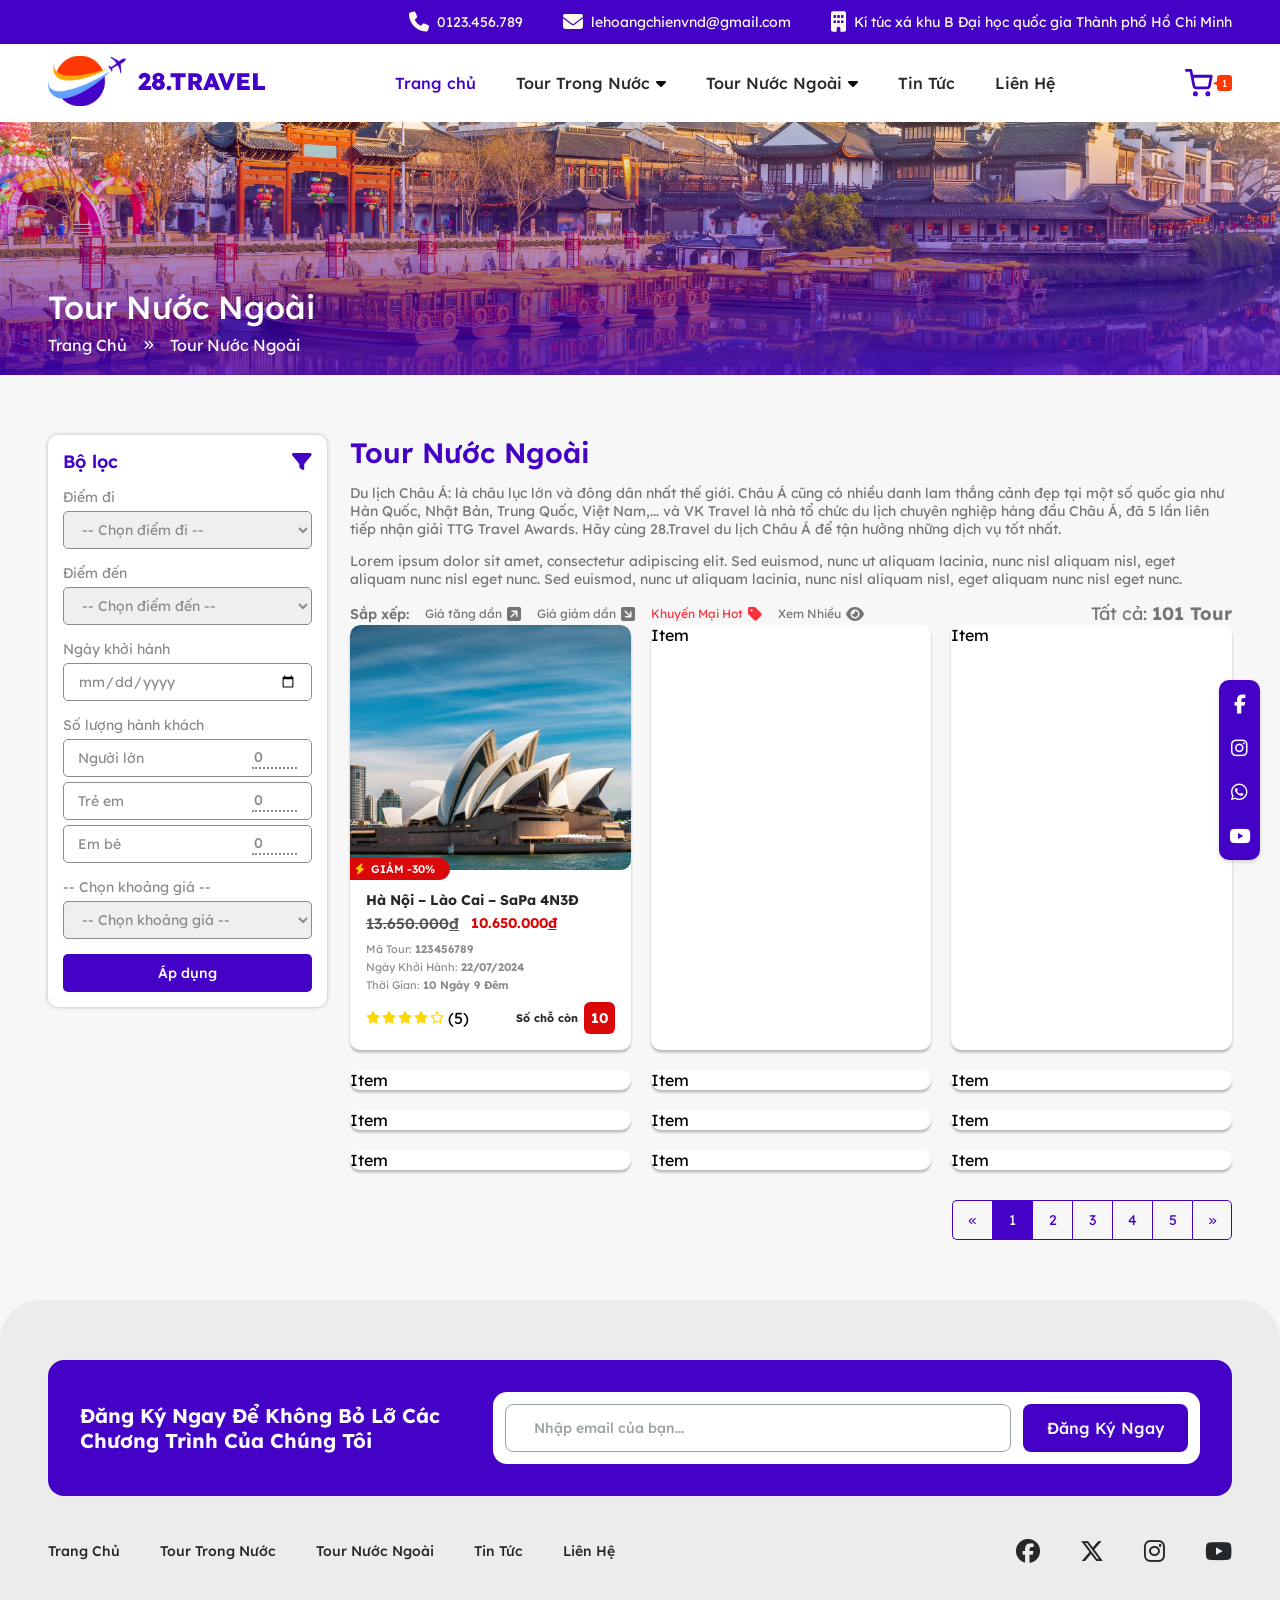
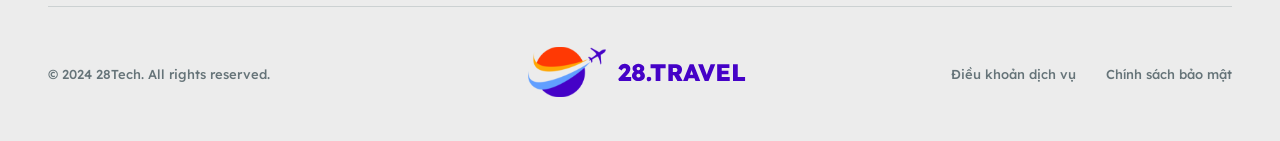
==== tour-list.html @ bd878586 "Dự án 1" ====
<!DOCTYPE html>
<html lang="en">

<head>
    <meta charset="UTF-8">
    <meta name="viewport" content="width=device-width, initial-scale=1.0">
    <title>Danh sách tour</title>
    <link rel="stylesheet" href="https://cdnjs.cloudflare.com/ajax/libs/font-awesome/6.7.2/css/all.min.css">
    <link rel="stylesheet" href="assets/css/style.css">
</head>

<body>
    <div class="top-header">
        <div class="container">
            <div class="inner-wrap">
                <div class="inner-item">
                    <i class="fa-solid fa-phone"></i> 0123.456.789
                </div>
                <div class="inner-item">
                    <i class="fa-solid fa-envelope"></i> lehoangchienvnd@gmail.com
                </div>
                <div class="inner-item">
                    <i class="fa-solid fa-building"></i> Kí túc xá khu B Đại học quốc gia Thành phố Hồ Chí Minh
                </div>
            </div>
        </div>
    </div>

    <!-- Header -->
    <div class="header">
        <div class="container">
            <div class="inner-wrap">
                <div class="inner-button-menu">
                    <img src="assets/images/icon-menu.svg" alt="Menu">
                </div>
                <a href="#" class="inner-logo">
                    <img src="assets/images/Logo.svg" alt="28.TRAVEL">
                </a>
                <nav class="inner-menu">
                    <ul>
                        <li>
                            <a href="#" class="inner-active">
                                Trang chủ
                            </a>
                        </li>
                        <li>
                            <a href="#">
                                Tour Trong Nước
                            </a>
                            <i class="fa-solid fa-caret-down"></i>
                            <ul>
                                <li>
                                    <a href="#" class="inner-active">
                                        Tour Miền Bắc
                                    </a>
                                </li>
                                <li>
                                    <a href="#">
                                        Tour Miền Trung
                                    </a>
                                </li>
                                <li>
                                    <a href="#">
                                        Tour Miền Nam
                                    </a>
                                </li>
                                <li>
                                    <a href="#">
                                        Tour Xuyên Việt
                                    </a>
                                </li>
                            </ul>
                        </li>
                        <li>
                            <a href="#">
                                Tour Nước Ngoài
                            </a>
                            <i class="fa-solid fa-caret-down"></i>
                            <ul>
                                <li>
                                    <a href="#">
                                        Tour Châu Á
                                    </a>
                                </li>
                                <li>
                                    <a href="#">
                                        Tour Châu Âu
                                    </a>
                                </li>
                                <li>
                                    <a href="#">
                                        Tour Châu Mỹ
                                    </a>
                                </li>
                                <li>
                                    <a href="#">
                                        Tour Châu Úc
                                    </a>
                                </li>
                            </ul>
                        </li>
                        <li>
                            <a href="#">
                                Tin Tức
                            </a>
                        </li>
                        <li>
                            <a href="#">
                                Liên Hệ
                            </a>
                        </li>
                    </ul>
                </nav>
                <a href="#" class="inner-cart">
                    <img src="assets/images/icon-cart.svg" alt="Cart" class="inner-icon-cart">
                    <img src="assets/images/icon-cart-arrow.svg" alt="Cart Arrow" class="inner-icon-arrow">
                    <div>1</div>
                </a>
            </div>
        </div>
    </div>
    <!-- End Header -->

    <!-- Box Breadcrumb -->
    <div class="box-breadcrumb">
        <img src="assets/images/demo/banner-6.jpg" alt="" class="inner-image">
        <div class="inner-content">
            <div class="container">
                <h1 class="inner-title">
                    Tour Nước Ngoài
                </h1>
                <div class="inner-list">
                    <a href="#">
                        Trang Chủ
                    </a>
                    <i class="fa-solid fa-angles-right"></i>
                    <a href="#">
                        Tour Nước Ngoài
                    </a>
                </div>
            </div>
        </div>

    </div>
    <!-- End Box Breadcrumb -->

    <!-- Section 9 -->
    <div class="section-9">
        <div class="container">
            <div class="inner-wrap">
                <div class="inner-left">
                    <!-- Box Filter -->
                    <div class="box-filter">
                        <div class="inner-head">
                            <div class="inner-title">
                                Bộ lọc
                            </div>
                            <img src="assets/images/icon-filter.svg" alt="Filter" class="inner-icon">
                        </div>
                        <div class="inner-group">
                            <label for="" class="inner-label">
                                Điểm đi
                            </label>
                            <select name="" id="">
                                <option value="">-- Chọn điểm đi --</option>
                                <option value="">Hà Nội</option>
                                <option value="">Hồ Chí Minh</option>
                                <option value="">Đà Nẵng</option>
                                <option value="">Nha Trang</option>
                            </select>
                        </div>
                        <div class="inner-group">
                            <label for="" class="inner-label">
                                Điểm đến
                            </label>
                            <select name="" id="">
                                <option value="">-- Chọn điểm đến --</option>
                                <option value="">Hà Nội</option>
                                <option value="">Hồ Chí Minh</option>
                                <option value="">Đà Nẵng</option>
                                <option value="">Nha Trang</option>
                            </select>
                        </div>
                        <div class="inner-group">
                            <label for="" class="inner-label">
                                Ngày khởi hành
                            </label>
                            <input type="date" name="" id="">
                        </div>
                        <div class="inner-group">
                            <label class="inner-label">
                                Số lượng hành khách
                            </label>
                            <div class="inner-list">
                                <div class="inner-item">
                                    <label for="">
                                        Người lớn
                                    </label>
                                    <input type="number" name="" id="" value="0">
                                </div>
                                <div class="inner-item">
                                    <label for="">
                                        Trẻ em
                                    </label>
                                    <input type="number" name="" id="" value="0">
                                </div>
                                <div class="inner-item">
                                    <label for="">
                                        Em bé
                                    </label>
                                    <input type="number" name="" id="" value="0">
                                </div>
                            </div>
                        </div>
                        <div class="inner-group">
                            <label for="" class="inner-label">
                                -- Chọn khoảng giá --
                            </label>
                            <select name="" id="">
                                <option value="">-- Chọn khoảng giá --</option>
                                <option value="">Dưới 1 triệu</option>
                                <option value="">1 - 3 triệu</option>
                                <option value="">3 - 6 triệu</option>
                                <option value="">6 - 10 triệu</option>
                                <option value="">Trên 10 triệu</option>
                            </select>
                        </div>
                        <button class="inner-button">
                            Áp dụng
                        </button>
                    </div>
                    <!-- End Box Filter -->
                </div>
                <div class="inner-right">
                    <div class="inner-wrap-1">
                        <h2 class="inner-title-main">
                            Tour Nước Ngoài
                        </h2>
                        <div class="inner-desc">
                            <p>Du lịch Châu Á: là châu lục lớn và đông dân nhất thế giới. Châu Á cũng có nhiều danh lam
                                thắng cảnh đẹp tại một số quốc gia như Hàn Quốc, Nhật Bản, Trung Quốc, Việt Nam,... và
                                VK Travel là nhà tổ chức du lịch chuyên nghiệp hàng đầu Châu Á, đã 5 lần liên tiếp nhận
                                giải TTG Travel Awards. Hãy cùng 28.Travel du lịch Châu Á để tận hưởng những dịch vụ tốt
                                nhất.
                            </p>
                            <p>Lorem ipsum dolor sit amet, consectetur adipiscing elit. Sed euismod, nunc ut aliquam
                                lacinia, nunc nisl aliquam nisl, eget aliquam nunc nisl eget nunc. Sed euismod, nunc ut
                                aliquam lacinia, nunc nisl aliquam nisl, eget aliquam nunc nisl eget nunc.
                            </p>
                        </div>
                    </div>
                    <div class="inner-wrap-2">
                        <div class="inner-sort">
                            <div class="inner-label">
                                Sắp xếp:
                            </div>
                            <a href="#" class="inner-button">
                                Giá tăng dần<i class="fa-solid fa-square-arrow-up-right"></i>
                            </a>
                            <a href="#" class="inner-button">
                                Giá giảm dần<i class="fa-solid fa-square-arrow-up-right inner-rotate-90"></i>
                            </a>
                            <a href="#" class="inner-button active">
                                Khuyến Mại Hot<i class="fa-solid fa-tag"></i>
                            </a>
                            <a href="#" class="inner-button">
                                Xem Nhiều<i class="fa-solid fa-eye"></i>
                            </a>
                        </div>
                        <div class="inner-total">
                            Tất cả: <b>101 Tour</b>
                        </div>
                        <button class="inner-button-filter">
                            Bộ lọc<img src="assets/images/icon-filter.svg" alt="Filter" class="inner-icon">
                        </button>
                    </div>
                    <div class="inner-wrap-3">
                        <div class="product-item">
                            <a href="#" class="inner-image">
                                <img src="assets/images/demo/product-1.jpg" alt="Product 1">
                            </a>
                            <div class="inner-content">
                                <div class="inner-discount">
                                    <i class="fa-solid fa-bolt"></i>
                                    Giảm -30%
                                </div>
                                <h3 class="inner-title">
                                    <a href="#">
                                        Hà Nội – Lào Cai – SaPa 4N3Đ
                                    </a>
                                </h3>
                                <div class="inner-prices">
                                    <div class="inner-price-old">
                                        <del>13.650.000</del><span>đ</span>
                                    </div>
                                    <div class="inner-price-new">
                                        10.650.000<span>đ</span>
                                    </div>
                                </div>
                                <div class="inner-desc">
                                    <div>Mã Tour: <b>123456789</b></div>
                                    <div>Ngày Khởi Hành: <b>22/07/2024</b></div>
                                    <div>Thời Gian: <b>10 Ngày 9 Đêm</b></div>
                                </div>
                                <div class="inner-footer">
                                    <div class="inner-rating">
                                        <div class="inner-stars">
                                            <i class="fa-solid fa-star"></i>
                                            <i class="fa-solid fa-star"></i>
                                            <i class="fa-solid fa-star"></i>
                                            <i class="fa-solid fa-star"></i>
                                            <i class="fa-regular fa-star"></i>
                                        </div>
                                        <div class="inner-numbers">(5)</div>
                                    </div>
                                    <div class="inner-stock">
                                        <div class="inner-label">
                                            Số chỗ còn
                                        </div>
                                        <div class="inner-number">
                                            10
                                        </div>
                                    </div>
                                </div>
                            </div>
                        </div>
                        <div class="product-item">Item</div>
                        <div class="product-item">Item</div>
                        <div class="product-item">Item</div>
                        <div class="product-item">Item</div>
                        <div class="product-item">Item</div>
                        <div class="product-item">Item</div>
                        <div class="product-item">Item</div>
                        <div class="product-item">Item</div>
                        <div class="product-item">Item</div>
                        <div class="product-item">Item</div>
                        <div class="product-item">Item</div>
                    </div>
                    <div class="box-pagination">
                        <button><i class="fa-solid fa-angles-left"></i></button>
                        <button class="active">1</button>
                        <button>2</button>
                        <button>3</button>
                        <button>4</button>
                        <button>5</button>
                        <button><i class="fa-solid fa-angles-right"></i></button>
                    </div>
                </div>
            </div>
        </div>
    </div>
    <!-- End Section 9 -->

    <!-- Footer -->
    <footer class="footer">
        <div class="container">
            <div class="inner-wrap-1">
                <h2 class="inner-title">
                    Đăng ký ngay để không bỏ lỡ các chương trình của chúng tôi
                </h2>
                <form class="inner-form">
                    <input type="email" placeholder="Nhập email của bạn...">
                    <button>Đăng Ký Ngay</button>
                </form>
            </div>
            <div class="inner-wrap-2">
                <div class="inner-links">
                    <a href="#" target="_blank">
                        Trang Chủ
                    </a>
                    <a href="#" target="_blank">
                        Tour Trong Nước
                    </a>
                    <a href="#" target="_blank">
                        Tour Nước Ngoài
                    </a>
                    <a href="#" target="_blank">
                        Tin Tức
                    </a>
                    <a href="#" target="_blank">
                        Liên Hệ
                    </a>
                </div>
                <div class="inner-socials">
                    <a href="#" target="_blank">
                        <i class="fa-brands fa-facebook"></i>
                    </a>
                    <a href="#" target="_blank">
                        <i class="fa-brands fa-x-twitter"></i>
                    </a>
                    <a href="#" target="_blank">
                        <i class="fa-brands fa-instagram"></i>
                    </a>
                    <a href="#" target="_blank">
                        <i class="fa-brands fa-youtube"></i>
                    </a>
                </div>
            </div>
            <div class="inner-wrap-3">
                <div class="inner-copyright">
                    © 2024 28Tech. All rights reserved.
                </div>
                <a class="inner-logo">
                    <img src="assets/images/Logo.svg" alt="28.TRAVEL">
                </a>
                <div class="inner-links">
                    <a href="#">Điều khoản dịch vụ</a>
                    <a href="#">Chính sách bảo mật</a>
                </div>
            </div>
        </div>
    </footer>
    <!-- End Foooter -->

    <!-- Box Contact -->
    <div class="box-contact">
        <a href="#" target="_blank">
            <i class="fa-brands fa-facebook-f"></i>
        </a>
        <a href="#" target="_blank">
            <i class="fa-brands fa-instagram"></i>
        </a>
        <a href="#" target="_blank">
            <i class="fa-brands fa-whatsapp"></i>
        </a>
        <a href="#" target="_blank">
            <i class="fa-brands fa-youtube"></i>
        </a>
    </div>
    <!-- End Box Contact -->
</body>

</html>
---- assets/css/style.css ----
@import url('https://fonts.googleapis.com/css2?family=Lexend+Deca:wght@100..900&display=swap');

:root {
    --color-main: #4502C7;
}

* {
    box-sizing: border-box;
    font-family: "Lexend Deca", sans-serif;
}

body {
    margin: 0;
    background-color: #F7F7F7;
}

a {
    text-decoration: none;
}

input,
textarea,
select,
button {
    outline: none;
}

/* Container */
/* Big screen */
.container {
    width: 1184px;
    margin: 0 auto;
}

/* Small laptop screen */
@media (max-width: 1200px) {
    .container {
        width: 960px;
    }
}

/* Big Tablet/ Horizontal Tablet Screen */
@media (max-width: 992px) {
    .container {
        width: 720px;
    }
}

/* Small Tablet / Horizontal Mobile Screen */
@media (max-width: 768px) {
    .container {
        width: 540px;
    }
}

/* Mobile (Vertical) */
@media (max-width: 576px) {
    .container {
        width: 100%;
        padding: 0 16px;
    }
}

/* End Container */

/* Top Header */
.top-header {
    background-color: var(--color-main);
    padding: 10px 0;
}

.top-header .inner-wrap {
    display: flex;
    justify-content: flex-end;
    gap: 40px;
}

.top-header .inner-item {
    color: #FFFBEB;
    font-weight: 400;
    font-size: 14px;
    display: flex;
    align-items: center;
}

.top-header i {
    font-size: 20px;
    margin-top: 2px;
    margin-bottom: 2px;
    margin-right: 8px;
}

@media (max-width: 768px) {
    .top-header {
        display: none;
    }
}

/* End Top Header */

/* Header */
.header {
    padding: 12px 0;
    background-color: white;
}

.header .inner-wrap {
    display: flex;
    justify-content: space-between;
    align-items: center;
}

.header .inner-logo img {
    width: 218px;
}

.header .inner-menu>ul {
    padding: 0;
    margin: 0;
    list-style: none;
    display: flex;
    gap: 40px;
}

.header .inner-menu>ul>li {
    display: flex;
    align-items: center;
    gap: 6px;
    position: relative;
}

.header .inner-menu>ul>li>a {
    font-weight: 500;
    font-size: 16px;
    color: #25282B;
}

.header .inner-menu>ul>li>a.inner-active,
.header .inner-menu>ul>li>a:hover {
    color: var(--color-main);
}

.header .inner-menu>ul>li>ul {
    padding: 0;
    margin: 0;
    list-style: none;
    background-color: white;
    position: absolute;
    top: 100%;
    width: 280px;
    padding: 8px 0;
    border-radius: 0 0 10px 10px;
    display: none;
    z-index: 99;
}

.header .inner-menu>ul>li:hover>ul {
    display: block;
}

.header .inner-menu>ul>li>ul>li>a {
    display: block;
    padding: 8px 22px;
    font-weight: 400;
    font-size: 16px;
    color: var(--color-main);
}

.header .inner-menu>ul>li>ul>li>a.inner-active,
.header .inner-menu>ul>li>ul>li>a:hover {
    background-color: var(--color-main);
    color: #FFFFFF;
}

.header .inner-cart {
    display: flex;
    align-items: center;
}

.header .inner-cart .inner-icon-cart {
    width: 28px;
}

.header .inner-cart .inner-icon-arrow {
    width: 5px;
    margin-right: -0.5px;
}

.header .inner-cart div {
    border-radius: 3px;
    background-color: #FF3904;
    font-weight: 400;
    font-size: 10px;
    color: #FFFFFF;
    display: inline-flex;
    align-items: center;
    justify-content: center;
    height: 16px;
    padding: 0 5px;
}

.header .inner-button-menu {
    display: none;
}

@media (max-width: 1200px) {
    .header .inner-menu>ul {
        gap: 25px;
    }
}

@media (max-width: 992px) {
    .header .inner-menu {
        display: none;
    }

    .header .inner-button-menu {
        display: block;
    }

    .header .inner-button-menu img {
        width: 22px;
    }
}

@media (max-width: 576px) {
    .header {
        padding: 15px 0;
    }

    .header .inner-logo img {
        width: 181px;
    }
}

/* End Header */

/* Section 1 */
.section-1 {
    padding: 106px 0;
    background-image: url(../images/demo/background-1.png);
    background-size: cover;
    background-position: center;
}

.section-1 .inner-wrap {
    width: 768px;
    margin: 0 auto;
}

.section-1 .inner-title {
    margin-top: 0;
    margin-bottom: 20px;
    text-align: center;
    font-weight: 700;
    font-size: 36px;
    color: var(--color-main);
    letter-spacing: 1.8px;
}

.section-1 .inner-desc {
    margin-top: 0;
    margin-bottom: 30px;
    font-weight: 400;
    font-size: 16px;
    color: #25282B;
}

.section-1 .inner-form {
    background-color: #00000066;
    border-radius: 10px;
    padding: 40px;
    display: grid;
    grid-template-columns: 258fr 258fr 126fr;
    gap: 23px 22px;
}

.section-1 .inner-location {
    grid-column: span 3;
}

.section-1 .inner-input-group {
    background-color: white;
    border-radius: 10px;
    height: 58px;
    padding: 0 14px 0 12px;
    display: flex;
    align-items: center;
    gap: 13px;
}

.section-1 .inner-input-group .inner-icon {
    height: 20px;
}

.section-1 .inner-input-group .inner-input {
    flex: 1;
    border: 0;
    font-weight: 400;
    font-size: 14px;
    width: 0px;
}

.section-1 .inner-input-group .inner-input::placeholder {
    color: #A6A6A6;

}

.section-1 .inner-input-group .inner-icon-down {
    width: 10px;
}

.section-1 .inner-button {
    background-color: var(--color-main);
    border-radius: 10px;
    display: flex;
    align-items: center;
    justify-content: center;
    gap: 10px;
    font-weight: 500;
    font-size: 13.32px;
    color: white;
    border: 0;
    cursor: pointer;
    height: 58px;
}

.section-1 .inner-button img {
    width: 20px;
}

@media (max-width: 992px) {
    .section-1 .inner-wrap {
        width: 100%;
    }

    .section-1 .inner-title {
        font-size: 32px;
    }
}

@media (max-width: 768px) {
    .section-1 .inner-form {
        grid-template-columns: 1fr;
    }

    .section-1 .inner-location {
        grid-column: span 1;
    }
}

@media (max-width: 576px) {
    .section-1 .inner-title {
        font-size: 27px;
    }

    .section-1 .inner-form {
        font-size: 14px;
    }

    .section-1 .inner-form {
        padding: 15px;
        gap: 12px;
    }
}

/* End Section 1 */

/* Section 2 */
.section-2 {
    padding: 60px 0;
}

.section-2 .inner-wrap {
    background-color: var(--color-main);
    border-radius: 10px;
    padding: 32px 27px 32px 23px;
    display: flex;
    gap: 32px;
}

.section-2 .inner-info {
    width: 244px;
    text-align: center;
}

.section-2 .inner-info .inner-text-1 {
    margin-top: 24px;
    margin-bottom: 10px;
    font-weight: 700;
    font-size: 28px;
    color: white;
    line-height: 150%;
}

.section-2 .inner-info .inner-text-2 {
    margin-bottom: 36px;
    font-weight: 400;
    font-size: 12px;
    color: white;
}

.section-2 .inner-info .inner-text-3 {
    margin-bottom: 16px;
    font-weight: 700;
    font-size: 21px;
    color: white;
}

.section-2 .inner-info .inner-clock {
    display: flex;
    justify-content: center;
    gap: 17px;
    margin-bottom: 47px;
}

.section-2 .inner-info .inner-clock-item {
    width: 57px;
    height: 57px;
    border-radius: 10px;
    background-color: white;
    display: flex;
    justify-content: center;
    align-items: center;
    font-weight: 700;
    font-size: 30px;
    color: var(--color-main);
}

.section-2 .inner-info .inner-text-4 {
    font-weight: 700;
    font-size: 16px;
    color: white;
}

.section-2 .inner-info .inner-text-5 {
    font-weight: 700;
    font-size: 40px;
    color: #FFD63A;
}

.section-2 .inner-info .inner-text-5 span {
    text-decoration: underline;
}

.section-2 .inner-list {
    flex: 1;
    display: grid;
    grid-template-columns: repeat(3, 1fr);
    gap: 20px;
}

@media (max-width: 1200px) {
    .section-2 .inner-list {
        grid-template-columns: repeat(2, 1fr);
    }
}

@media (max-width: 992px) {
    .section-2 .inner-info {
        width: 50%;
    }

    .section-2 .inner-list {
        grid-template-columns: 1fr;
    }
}

@media (max-width: 576px) {
    .section-2 {
        padding: 45px 0;
    }

    .section-2 .inner-wrap {
        flex-wrap: wrap;
        padding: 30px 15px;
        gap: 30px;
    }

    .section-2 .inner-info {
        width: 100%;
    }

    .section-2 .inner-info .inner-text-1 {
        margin-top: 0px;
    }

    .section-2 .inner-list {
        flex: none;
        width: 100%;
    }
}

/* End Section 2 */

/* Product Item */
.product-item {
    background-color: white;
    border-radius: 10px;
    overflow: hidden;
    box-shadow: 0px 2.38px 2.38px 0px #00000040;
}

.product-item .inner-image img {
    width: 100%;
    aspect-ratio: 271/237;
    border-radius: 10px;
    object-fit: cover;
    display: block;
}

.product-item .inner-content {
    padding: 16px;
    position: relative;
}

.product-item .inner-discount {
    background-color: #DA0808;
    border-radius: 0 32px 32px 0;
    padding: 4px 15px 4px 5px;
    display: inline-flex;
    align-items: center;
    gap: 6px;
    font-weight: 600;
    font-size: 11px;
    color: #F9F9FA;
    text-transform: uppercase;
    position: absolute;
    top: -12px;
    left: 0;
}

.product-item .inner-discount i {
    font-size: 11px;
    color: #FFCB06;
}

.product-item .inner-title {
    margin-top: 5px;
    margin-bottom: 5px;
    font-weight: 700;
    font-size: 14px;
    display: -webkit-box;
    -webkit-box-orient: vertical;
    -webkit-line-clamp: 3;
    overflow: hidden;
}

.product-item .inner-title a {
    color: #25282B;
}

.product-item .inner-prices {
    display: flex;
    flex-wrap: wrap;
    gap: 5px 11.5px;
    margin-bottom: 9px;
}

.product-item .inner-price-old {
    font-weight: 600;
    font-size: 15px;
    color: #52575C;
}

.product-item .inner-price-old span {
    text-decoration: underline;
}

.product-item .inner-price-new {
    font-weight: 700;
    font-size: 14px;
    color: #DA0808;
}

.product-item .inner-price-new span {
    text-decoration: underline;
}

.product-item .inner-desc {
    display: grid;
    gap: 4px;
    margin-bottom: 10px;
    font-weight: 400;
    font-size: 11px;
    color: #8C8C8C;
}

.product-item .inner-footer {
    display: flex;
    justify-content: space-between;
    align-items: center;
    flex-wrap: wrap;
    gap: 10px;
}

.product-item .inner-rating {
    display: flex;
    align-items: center;
    gap: 4px;
}

.product-item .inner-stars {
    display: flex;
    gap: 2px;
    font-size: 12.5px;
    color: #FFD600;
}

.product-item .inner-rating .inner-number {
    font-weight: 400;
    font-size: 11px;
    color: #8C8C8C;
}

.product-item .inner-stock {
    display: flex;
    align-items: center;
    gap: 6px;
}

.product-item .inner-stock .inner-label {
    font-weight: 700;
    font-size: 11px;
    color: #25282B;
}

.product-item .inner-stock .inner-number {
    background-color: #DA0808;
    border-radius: 6px;
    padding: 7px;
    font-weight: 700;
    font-size: 14px;
    color: white;
}

@media (max-width: 576px) {
    .product-item .inner-content {
        padding: 10px;
    }

    .product-item .inner-rating {
        width: 100%;
    }

    .product-item .inner-desc {
        font-size: 10px;
    }

    .product-item .inner-stock {
        flex-direction: column;
        align-items: flex-start;
    }
}

/* End Product Item */

/* Section 3 */
.section-3 {
    padding-bottom: 60px;
}

.section-3 .inner-wrap {
    display: grid;
    grid-template-columns: repeat(3, 1fr);
    gap: 20px;
}

.section-3 .inner-item img {
    width: 100%;
    aspect-ratio: 382/269;
    object-fit: cover;
    border-radius: 10px;
}

.section-3 img {
    width: 200px;
}

@media (max-width: 992px) {
    .section-3 .inner-wrap {
        grid-template-columns: repeat(2, 1fr);
    }
}

@media (max-width: 576px) {
    .section-3 {
        padding-bottom: 45px;
    }

    .section-3 .inner-wrap {
        grid-template-columns: 1fr;
    }
}

/* End Section 3 */

/* Box Title */
.box-title {
    margin-top: 0;
    margin-bottom: 30px;
    font-weight: 700;
    font-size: 36px;
    text-align: center;
    color: var(--color-main);
}

@media (max-width: 992px) {
    .box-title {
        font-size: 30px;
    }
}

@media (max-width: 576px) {
    .box-title {
        font-size: 24px;
        margin-bottom: 25px;
    }
}

/* End Box Title */

/* Section 4 */
.section-4 {
    padding-bottom: 60px;
}

.section-4 .inner-wrap {
    display: grid;
    grid-template-columns: repeat(4, 1fr);
    gap: 20px;
    margin-bottom: 30px;
}

.section-4 .inner-button {
    text-align: center;
}

@media (max-width: 992px) {
    .section-4 .inner-wrap {
        grid-template-columns: repeat(3, 1fr);
    }
}

@media (max-width: 768px) {
    .section-4 .inner-wrap {
        grid-template-columns: repeat(2, 1fr);
    }
}

@media (max-width: 576px) {
    .section-4 {
        padding-bottom: 45px;
    }

    .section-4 .inner-wrap {
        gap: 10px;
        margin-bottom: 25px;
    }
}

/* End Section 4 */

/* Button Outline */
.button-outline {
    display: inline-block;
    border: 2px solid var(--color-main);
    border-radius: 6px;
    background-color: white;
    padding: 14px 30px;
    font-weight: 500;
    font-size: 16px;
    color: var(--color-main);
    cursor: pointer;
    transition: all 0.3s;
}

.button-outline:hover {
    background-color: var(--color-main);
    color: white;
}

@media (max-width: 576px) {
    .button-outline {
        padding: 12px 25px;
        font-size: 14px;
    }
}

/* End Button Outline */

/* Section 5 */
.section-5 {
    padding-bottom: 60px;
}

.section-5 .inner-image img {
    width: 100%;
}

@media (max-width: 576px) {
    .section-5 {
        padding-bottom: 45px;
    }
}

/* End Section 5 */

/* Section 8 */
.section-8 {
    padding-bottom: 60px;
}

.section-8 .inner-wrap {
    display: grid;
    grid-template-columns: 302fr 536fr 302fr;
    gap: 24px 20px;
}

.section-8 .inner-item-1 {
    background-color: orange;
    aspect-ratio: 302/308;
    border-radius: 20px;
    overflow: hidden;
    position: relative;
    box-shadow: 0px 0px 4px 0px #00000040;
}

.section-8 .inner-item-1 img {
    width: 100%;
    height: 100%;
    object-fit: cover;
}

.section-8 .inner-item-1 .inner-content {
    position: absolute;
    top: 0;
    left: 0;
    width: 100%;
    height: 100%;
    display: flex;
    flex-direction: column;
    justify-content: flex-end;
    padding: 18px 24px;
    background: linear-gradient(180deg, rgba(69, 2, 199, 0) 58.85%, rgba(69, 2, 199, 0.9) 100%);
}

.section-8 .inner-item-1 .inner-date {
    font-weight: 400;
    font-size: 12px;
    color: white;
}

.section-8 .inner-item-1 .inner-title {
    margin-top: 10px;
    margin-bottom: 0;
    font-weight: 400;
    font-size: 18px;
    color: white;
    display: -webkit-box;
    -webkit-box-orient: vertical;
    -webkit-line-clamp: 2;
    overflow: hidden;
}

.section-8 .inner-item-2 {
    grid-row: span 2;
    background-color: white;
    border-radius: 20px;
    box-shadow: 0px 0px 4px 0px #00000040;
    overflow: hidden;
}

.section-8 .inner-item-2 img {
    width: 100%;
    aspect-ratio: 536/400;
    object-fit: cover;
}

.section-8 .inner-item-2 .inner-content {
    padding: 16px 24px;
}

.section-8 .inner-item-2 .inner-date {
    font-weight: 300;
    font-size: 14px;
    color: black;
}

.section-8 .inner-item-2 .inner-title {
    margin-top: 0;
    margin-bottom: 10px;
    font-weight: 400;
    font-size: 22px;
    color: var(--color-main);
    display: -webkit-box;
    -webkit-box-orient: vertical;
    -webkit-line-clamp: 1;
    overflow: hidden;
}

.section-8 .inner-item-2 .inner-desc {
    font-weight: 300;
    font-size: 14px;
    color: black;
    display: -webkit-box;
    -webkit-box-orient: vertical;
    -webkit-line-clamp: 2;
    overflow: hidden;
}

@media (max-width: 992px) {
    .section-8 .inner-wrap {
        grid-template-columns: repeat(2, 1fr);
    }

    .section-8 .inner-item-2 {
        grid-row: 2 / span 1;
        grid-column: span 2;
    }
}

@media (max-width: 576px) {
    .section-8 {
        padding-bottom: 45px;
    }

    .section-8 .inner-wrap {
        gap: 10px;
    }

    .section-8 .inner-item-1 {
        border-radius: 10px;
    }

    .section-8 .inner-item-1 .inner-content {
        padding: 10px;
    }

    .section-8 .inner-item-1 .inner-date {
        font-size: 10px;
    }

    .section-8 .inner-item-1 .inner-title {
        margin-top: 6px;
        font-size: 14px;
    }

    .section-8 .inner-item-2 {
        border-radius: 10px;
    }

    .section-8 .inner-item-2 .inner-content {
        padding: 10px;
    }

    .section-8 .inner-item-2 .inner-date {
        font-size: 12px;
    }

    .section-8 .inner-item-2 .inner-title {
        font-size: 18px;
    }
}

/* End Section 8 */

/* Footer */
.footer {
    background-color: #ECECEC;
    border-radius: 40px 40px 0 0;
    padding: 60px 0 40px 0;
}

.footer .inner-wrap-1 {
    background-color: var(--color-main);
    border-radius: 16px;
    padding: 32px;
    margin-bottom: 40px;
    display: grid;
    grid-template-columns: 389fr 707fr;
    gap: 24px;
    align-items: center;
}

.footer .inner-wrap-1 .inner-title {
    margin: 0;
    font-size: 20px;
    font-weight: 700;
    color: #FDFDFD;
    text-transform: capitalize;
}

.footer .inner-wrap-1 .inner-form {
    background-color: white;
    border-radius: 14px;
    padding: 12px;
    display: flex;
    gap: 12px;
}

.footer .inner-wrap-1 .inner-form input {
    flex: 1;
    height: 48px;
    padding: 0 28px;
    border: 1px solid #99A2A5;
    border-radius: 8px;
    font-weight: 500;
    font-size: 14px;
}

.footer .inner-wrap-1 .inner-form input::placeholder {
    color: #99A2A5;
}

.footer .inner-wrap-1 .inner-form button {
    background-color: var(--color-main);
    border: 0;
    border-radius: 8px;
    height: 48px;
    padding: 0 23.5px 0 23.5px;
    color: #FDFDFD;
    font-weight: 500;
    font-size: 16px;
    cursor: pointer;
}

.footer .inner-wrap-2 {
    padding-bottom: 40px;
    margin-bottom: 40px;
    border-bottom: 1px solid #CCD1D2;
    display: flex;
    align-items: center;
    justify-content: space-between;
}

.footer .inner-wrap-2 .inner-links {
    display: flex;
    gap: 40px;
}

.footer .inner-wrap-2 .inner-links a {
    font-weight: 500;
    font-size: 14px;
    color: #25282B;
}

.footer .inner-wrap-2 .inner-socials {
    display: flex;
    gap: 40px;
}

.footer .inner-wrap-2 .inner-socials a {
    font-size: 24px;
    color: #25282B;
}

.footer .inner-wrap-3 {
    display: flex;
    align-items: center;
    justify-content: space-between;
}

.footer .inner-wrap-3 .inner-copyright {
    flex: 1;
    font-weight: 500;
    font-size: 13px;
    color: #667479;
}

.footer .inner-wrap-3 .inner-logo {
    width: 224px;
}

.footer .inner-wrap-3 .inner-links {
    flex: 1;
    display: flex;
    justify-content: flex-end;
    gap: 30px;
}

.footer .inner-wrap-3 .inner-links a {
    font-weight: 500;
    font-size: 13px;
    color: #667479;
}

@media (max-width: 992px) {
    .footer .inner-wrap-1 {
        grid-template-columns: 1fr;
    }

    .footer .inner-wrap-1 {
        font-size: 18px;
        text-align: center;
    }

    .footer .inner-wrap-2 {
        flex-wrap: wrap;
        justify-content: center;
        gap: 20px;
    }

    .footer .inner-wrap-3 {
        flex-wrap: wrap;
        gap: 20px;
    }

    .footer .inner-wrap-3 .inner-copyright {
        flex: none;
        width: 100%;
        order: 1;
        text-align: center;
    }

    .footer .inner-wrap-3 .inner-logo {
        width: 100%;
        text-align: center;
    }

    .footer .inner-wrap-3 .inner-links {
        flex: none;
        width: 100%;
        justify-content: center;
    }
}

@media (max-width: 768px) {
    .footer .inner-wrap-2 .inner-links {
        gap: 25px;
    }
}

@media (max-width: 576px) {
    .footer {
        border-radius: 25px 25px 0 0;
        padding-top: 40px;
    }

    .footer .inner-wrap-1 {
        padding: 20px;
        margin-bottom: 30px;
        gap: 20px;
    }

    .footer .inner-wrap-1 .inner-form {
        flex-wrap: wrap;
    }

    .footer .inner-wrap-1 .inner-form button {
        width: 100%;
        font-size: 14px;
    }

    .footer .inner-wrap-2 {
        padding-bottom: 30px;
        margin-bottom: 30px;
    }

    .footer .inner-wrap-2 .inner-links {
        flex-wrap: wrap;
        gap: 10px 25px;
        justify-content: center;
    }

    .footer .inner-wrap-2 .inner-socials {
        gap: 25px;
    }

    .footer .inner-wrap-3 .inner-links {
        gap: 25px;
    }
}

/* End Footer */

/* Box Contact */
.box-contact {
    background-color: var(--color-main);
    box-shadow: 0px 2px 4px 0px #00000026;
    border-radius: 10px;
    padding: 12px 10px;
    display: inline-flex;
    flex-direction: column;
    align-items: center;
    gap: 20px;
    position: fixed;
    right: 20px;
    bottom: 40px;
}

.box-contact a {
    color: white;
    font-size: 19px;
}

@media (max-width: 576px) {
    .box-contact {
        display: none;
    }
}

/* End Box Contact */

/* Box Breadcrumb */
.box-breadcrumb {
    height: 253px;
    overflow: hidden;
    position: relative;
}

.box-breadcrumb .inner-image {
    width: 100%;
    height: 100%;
    object-fit: cover;
}

.box-breadcrumb .inner-content {
    position: absolute;
    top: 0;
    left: 0;
    background: linear-gradient(180deg, rgba(255, 255, 255, 0) 0%, rgba(69, 2, 199, 0.8) 100%);
    box-shadow: 0px 0px 4px 0px #00000040;
    width: 100%;
    height: 100%;
    display: flex;
    align-items: flex-end;
    padding-bottom: 20px;
}

.box-breadcrumb .inner-title {
    margin-top: 0;
    margin-bottom: 8px;
    font-weight: 500;
    font-size: 32px;
    color: white;
}

.box-breadcrumb .inner-list {
    display: flex;
    align-items: center;
    gap: 16px;
    flex-wrap: wrap;
}

.box-breadcrumb .inner-list a {
    font-weight: 400;
    font-size: 16px;
    color: white;
}

.box-breadcrumb .inner-list i {
    color: white;
    font-size: 11px;
}

@media (max-width: 768px) {
    .box-breadcrumb .inner-content {
        padding-bottom: 15px;
    }

    .box-breadcrumb .inner-title {
        font-size: 20px;
    }

    .box-breadcrumb .inner-list {
        gap: 5px 10px;
    }

    .box-breadcrumb .inner-list a {
        font-size: 11px;
    }

    .box-breadcrumb .inner-list i {
        font-size: 9px;
    }
}

/* End Box Breadcrumb */

/* Section 9 */
.section-9 {
    padding: 60px 0;

}

.section-9 .inner-wrap {
    display: grid;
    grid-template-columns: 279fr 882fr;
    gap: 23px;
}

.section-9 .inner-wrap-1 .inner-title-main {
    margin-top: 0;
    margin-bottom: 10px;
    font-weight: 600;
    font-size: 28px;
    color: var(--color-main);
}

.section-9 .inner-wrap-1 .inner-desc {
    font-weight: 400;
    font-size: 14px;
    color: #747578;
    margin-bottom: 10px;
}

.section-9 .inner-wrap-2 {
    display: flex;
    align-items: center;
    justify-content: space-between;
}

.section-9 .inner-wrap-2 .inner-sort {
    display: flex;
    align-items: center;
    gap: 16px;
}

.section-9 .inner-wrap-2 .inner-sort .inner-label {
    font-weight: 600;
    font-size: 14px;
    color: #747578;
}

.section-9 .inner-wrap-2 .inner-sort .inner-button {
    display: inline-flex;
    align-items: center;
    font-weight: 400;
    font-size: 12px;
    color: #747578;
    gap: 5px;
}

.section-9 .inner-wrap-2 .inner-sort .inner-button.active,
.section-9 .inner-wrap-2 .inner-sort .inner-button:hover {
    color: #F9313D;
}

.section-9 .inner-wrap-2 .inner-sort .inner-button i {
    font-size: 16px;
}

.section-9 .inner-wrap-2 .inner-sort .inner-button i.inner-rotate-90 {
    transform: rotate(90deg);
}

.section-9 .inner-wrap-2 .inner-total {
    font-weight: 400;
    font-size: 18px;
    color: #747578;
}

.section-9 .inner-wrap-3 {
    display: grid;
    grid-template-columns: repeat(3, 1fr);
    gap: 20px;
}

.section-9 .inner-button-filter {
    display: none;
}

@media (max-width: 992px) {
    .section-9 .inner-wrap {
        grid-template-columns: 1fr;
    }

    .section-9 .inner-left {
        display: none;
    }

    .section-9 .inner-wrap-2 {
        flex-wrap: wrap;
        gap: 10px;
    }

    .section-9 .inner-wrap-2 .inner-sort {
        width: 100%;
    }

    .section-9 .inner-button-filter {
        display: inline-flex;
        gap: 6px;
        background-color: transparent;
        border: 0;
        padding: 0;
        font-weight: 600;
        font-size: 14px;
        color: var(--color-main);
        cursor: pointer;
    }

    .section-9 .inner-button-filter img {
        font-size: 16px;
    }
}

@media (max-width: 768px) {
    .section-9 .inner-wrap-3 {
        grid-template-columns: repeat(2, 1fr);
    }
}

@media (max-width: 576px) {
    .section-9 {
        padding: 45px 0;
    }

    .section-9 .inner-wrap-1 .inner-title-main {
        font-size: 24px;
    }

    .section-9 .inner-wrap-2 .inner-sort {
        flex-wrap: wrap;
        gap: 10px 16px;
    }

    .section-9 .inner-wrap-3 {
        gap: 10px;
    }
}

/* End Section 9 */

/* Box Filter */
.box-filter {
    background-color: white;
    box-shadow: 0px 0px 4px 0px #00000040;
    border-radius: 10px;
    padding: 15px;
    display: grid;
    gap: 15px;
}

.box-filter .inner-head {
    display: flex;
    justify-content: space-between;
    align-items: center;
}

.box-filter .inner-head .inner-title {
    font-weight: 600;
    font-size: 18px;
    color: var(--color-main);
}

.box-filter .inner-head .inner-icon {
    width: 20px;
}

.box-filter .inner-group .inner-label {
    margin-bottom: 5px;
    font-weight: 400;
    font-size: 14px;
    color: #898B8D;
    display: block;
}

.box-filter .inner-group select,
.box-filter .inner-group>input {
    width: 100%;
    height: 38px;
    border: 1px solid #898B8D;
    border-radius: 5px;
    padding: 0 14px;
    font-weight: 400;
    font-size: 14px;
    color: #898B8D;
}

.box-filter .inner-group .inner-list {
    display: grid;
    gap: 5px;
}

.box-filter .inner-group .inner-list .inner-item {
    border: 1px solid #898B8D;
    border-radius: 5px;
    height: 38px;
    display: flex;
    align-items: center;
    justify-content: space-between;
    padding: 0 14px;
}

.box-filter .inner-group .inner-list .inner-item label {
    font-weight: 400;
    font-size: 14px;
    color: #898B8D;
}

.box-filter .inner-group .inner-list .inner-item input {
    width: 45px;
    font-weight: 500;
    font-size: 14px;
    color: #898B8D;
    border: 0;
    border-bottom: 2px dotted #898989;
}

.box-filter .inner-button {
    width: 100%;
    height: 38px;
    border-radius: 5px;
    background-color: var(--color-main);
    color: white;
    font-weight: 500;
    font-size: 14px;
    border: 0;
    cursor: pointer;
}

/* End Box Filter */

/* Box Pagination */
.box-pagination {
    margin-top: 30px;
    display: flex;
    justify-content: flex-end;
}

.box-pagination button {
    width: 40px;
    height: 40px;
    border: 1px solid var(--color-main);
    border-right-width: 0;
    font-weight: 400;
    font-size: 14px;
    color: var(--color-main);
    display: inline-flex;
    align-items: center;
    justify-content: center;
    background-color: #F7F7F7;
    cursor: pointer;
}

.box-pagination button:first-child {
    /* border-radius: 5px 0 0 5px */
    border-top-left-radius: 5px;
    border-bottom-left-radius: 5px;
}

.box-pagination button:last-child {
    /* border-radius: 0 5px 5px 0 */
    border-right-width: 1px;
    border-top-right-radius: 5px;
    border-bottom-right-radius: 5px;
}

.box-pagination button.active,
.box-pagination button:hover {
    background-color: var(--color-main);
    color: #F8F6EB;
}

.box-pagination button i {
    font-size: 9px;
}

/* End Box Pagination */

/* Section 10 */
.section-10 {
    padding: 60px 0;
}

.section-10 .inner-wrap {
    display: grid;
    grid-template-columns: 695fr 469fr;
    gap: 20px;
}

@media (max-width: 992px) {
    .section-10 .inner-wrap {
        grid-template-columns: 1fr;
        gap: 30px;
    }

    .section-10 .inner-left {
        order: 1;
    }
}

@media (max-width: 576px) {
    .section-10 {
        padding: 45px 0;
    }
}

/* End Section 10 */

/* Box Images */
.box-images {
    margin-bottom: 30px;
}

.box-images .inner-image-main {
    margin-bottom: 30px;
}

.box-images .inner-image-main img {
    width: 100%;
    aspect-ratio: 695/480;
    object-fit: cover;
    border-radius: 10px;
}

.box-images .inner-image-thumb {
    display: grid;
    grid-template-columns: repeat(4, 1fr);
    gap: 8px;
}

.box-images .inner-image-thumb img {
    width: 100%;
    aspect-ratio: 166/129;
    object-fit: cover;
    border-radius: 10px;
}

.box-images img {
    width: 100px;
}

@media (max-width: 576px) {
    .box-images .inner-image-main {
        margin-bottom: 15px;
    }

    .box-images .inner-image-thumb {
        gap: 4px;
    }
}

/* End Box Images */

/* Box Tour Detail */
.box-tour-detail {
    border-radius: 10px;
    background-color: white;
    box-shadow: 0px 1.75px 3.51px 0px #0000001F;
    padding: 24px;
    position: sticky;
    top: 0;
    left: 0;
}

.box-tour-detail .inner-title-main {
    margin-top: 0;
    margin-bottom: 15px;
    font-weight: 600;
    font-size: 20px;
    color: var(--color-main);
}

.box-tour-detail .inner-product {
    margin-bottom: 15px;
    display: flex;
    gap: 12px;
    align-items: center;
}

.box-tour-detail .inner-product img {
    width: 132px;
    aspect-ratio: 132/98;
    object-fit: cover;
    border-radius: 10px;
}

.box-tour-detail .inner-product .inner-info {
    flex: 1;
}

.box-tour-detail .inner-product .inner-title {
    font-weight: 400;
    font-size: 16px;
    color: var(--color-main);
    margin-bottom: 8px;
    display: -webkit-box;
    -webkit-box-orient: vertical;
    -webkit-line-clamp: 2;
    overflow: hidden;
}

.box-tour-detail .inner-product .inner-rating {
    display: flex;
    align-items: center;
    justify-content: space-between;
    flex-wrap: wrap;
    gap: 5px;
}

.box-tour-detail .inner-product .inner-stars {
    display: flex;
    gap: 3px;
    color: #FFD600;
    font-size: 14px;
}

.box-tour-detail .inner-product .inner-number {
    font-weight: 300;
    font-size: 12px;
    color: #1F1F1F;
}

.box-tour-detail .inner-desc {
    margin-bottom: 15px;
    display: grid;
    gap: 8px;
}

.box-tour-detail .inner-desc-item {
    display: flex;
    align-items: center;
    gap: 8px;
}

.box-tour-detail .inner-desc-item i {
    font-size: 16px;
    color: #5D5E60;
}

.box-tour-detail .inner-desc-item span {
    font-weight: 400;
    font-size: 14px;
    color: #5D5E60;
}

.box-tour-detail .inner-group {
    margin-bottom: 15px;
}

.box-tour-detail .inner-group .inner-label {
    display: block;
    margin-bottom: 5px;
    font-weight: 400;
    font-size: 14px;
    color: #5D5E60;
}

.box-tour-detail .inner-group select {
    width: 100%;
    height: 38px;
    border: 1px solid #9EA0A3;
    border-radius: 5px;
    padding: 0 14px;
    font-weight: 400;
    font-size: 14px;
    color: #5D5E60;
}

.box-tour-detail .inner-group .inner-list {
    display: grid;
    gap: 26px;
    margin-top: 17px;
}

.box-tour-detail .inner-group .inner-item {
    display: flex;
    align-items: center;
    gap: 16px;
}

.box-tour-detail .inner-group .inner-item label {
    width: 100px;
    font-weight: 400;
    font-size: 14px;
    color: #5D5E60;
}

.box-tour-detail .inner-group .inner-item input {
    width: 45px;
    border: 0;
    border-bottom: 2px dotted #9EA0A3;
    font-weight: 500;
    font-size: 14px;
    color: #898B8D;
}

.box-tour-detail .inner-group .inner-item .inner-price {
    flex: 1;
    font-weight: 400;
    font-size: 16px;
    color: #898B8D;
    text-align: right;
}

.box-tour-detail .inner-total {
    margin-bottom: 18px;
    display: flex;
    align-items: center;
    justify-content: space-between;
}

.box-tour-detail .inner-total .inner-label {
    font-weight: 400;
    font-size: 16px;
    color: #5D5E60;
}

.box-tour-detail .inner-total .inner-price {
    font-weight: 600;
    font-size: 20px;
}

.box-tour-detail .inner-button {
    width: 100%;
    height: 44px;
    border: 0;
    border-radius: 10px;
    background-color: var(--color-main);
    font-weight: 600;
    font-size: 16px;
    color: #FFFFFF;
    cursor: pointer;
}

@media (max-width: 576px) {
    .box-tour-detail {
        padding: 15px;
    }

    .box-tour-detail .inner-title-main {
        font-size: 16px;
    }

    .box-tour-detail .inner-product img {
        width: 103px;
    }

    .box-tour-detail .inner-product img {
        font-size: 14px;
    }

    .box-tour-detail .inner-product .inner-stars {
        font-size: 14px;
    }

    .box-tour-detail .inner-product .inner-number {
        font-size: 10px;
    }

    .box-tour-detail .inner-total {
        margin-bottom: 15px;
    }
}

/* End Box Tour Detail */

/* Text Main */
.text-main {
    color: var(--color-main) !important;
}

/* End Text Main */

/* Box Tour Info */
.box-tour-info {
    border-radius: 10px;
    background-color: white;
    padding: 20px;
    margin-bottom: 30px;
    box-shadow: 0px 1.75px 3.51px 0px #0000001F;
}

.box-tour-info .inner-title-main {
    margin-top: 0;
    font-weight: 600;
    font-size: 20px;
    color: var(--color-main);
    margin-bottom: 15px;
}

.box-tour-info .inner-content {
    margin-bottom: 20px;
}

.box-tour-info .inner-content p {
    font-weight: 300;
    font-size: 14px;
    color: #080A12;
    margin-top: 0;
}

.box-tour-info .inner-content img {
    width: 100%;
    border-radius: 10px;
}

.box-tour-info .inner-button {
    text-align: center;
}

@media (max-width: 576px) {
    .box-tour-info {
        padding: 15px;
    }

    .box-tour-info .inner-content {
        margin-bottom: 15px;
    }
}

/* End Box Tour Info */

/* Box Tour Schedule */
.box-tour-schedule .inner-title-main {
    margin-top: 0;
    font-weight: 600;
    font-size: 20px;
    color: var(--color-main);
    margin-bottom: 15px;
}

.box-tour-schedule .inner-list {
    display: grid;
    gap: 15px;
    padding-left: 11px;
    position: relative;
}

.box-tour-schedule .inner-line {
    width: 1px;
    height: 100%;
    background-color: var(--color-main);
    position: absolute;
    top: 15px;
    left: 0;
}

.box-tour-schedule .inner-item {
    position: relative;
}

.box-tour-schedule .inner-dot {
    width: 10px;
    height: 10px;
    border-radius: 50%;
    background-color: var(--color-main);
    position: absolute;
    top: 12px;
    left: -15px;
}

.box-tour-schedule .inner-item .inner-title {
    margin-top: 0;
    margin-bottom: 10px;
    border-radius: 5px;
    background-color: var(--color-main);
    font-weight: 500;
    font-size: 14px;
    color: #FFFFFF;
    padding: 8px;
    display: inline-block;
}

.box-tour-schedule .inner-item .inner-content {
    border-radius: 10px;
    background-color: white;
    box-shadow: 0px 1.75px 3.51px 0px #0000001F;
    padding: 20px;
}

.box-tour-schedule .inner-item .inner-content p {
    font-weight: 300;
    font-size: 14px;
    color: #080A12;
}

.box-tour-schedule .inner-item .inner-content img {
    width: 100%;
    border-radius: 10px;
}

@media (max-width: 576px) {
    .box-tour-schedule .inner-item .inner-content {
        padding: 15px;
    }
}

/* End Box Tour Schedule */

/* Section 11 */
.section-11 {
    padding: 60px 0 30px 0;
}

.section-11 .inner-wrap {
    border-radius: 18px;
    background-color: white;
    box-shadow: 0px 3.05px 3.81px 0px #00000026;
    padding: 30px 20px;
    width: 902px;
    margin: 0 auto;
}

.section-11 .inner-head {
    display: flex;
    justify-content: space-between;
    align-items: center;
    margin-bottom: 25px;
}

.section-11 .inner-head .inner-title {
    margin-top: 0;
    font-weight: 600;
    font-size: 20px;
    color: var(--color-main);
}

.section-11 .inner-head .inner-back {
    display: flex;
    align-items: center;
    gap: 11px;
    font-weight: 400;
    font-size: 14px;
    color: #52575C;
}

.section-11 .inner-head .inner-back:hover {
    color: var(--color-main);
}

.section-11 .inner-tour-item {
    padding-bottom: 15px;
    border: 1px solid #F2F2F2;
    margin-bottom: 15px;
    display: flex;
}

.section-11 .inner-tour-item .inner-actions {
    margin-right: 6px;
    display: flex;
    flex-direction: column;
    gap: 43px;
    align-items: center;
}

.section-11 .inner-tour-item .inner-remove {
    font-size: 15px;
    color: #828282;
    cursor: pointer;
}

.section-11 .inner-tour-item .inner-remove:hover {
    color: red;
}

.section-11 .inner-tour-item .inner-check {
    width: 21px;
    height: 21px;
    accent-color: var(--color-main);
}

.section-11 .inner-tour-item .inner-product {
    flex: 1;
    display: flex;
    align-items: flex-start;
    gap: 14px;
    margin-right: 10px;
}

.section-11 .inner-tour-item .inner-product img {
    width: 178px;
    aspect-ratio: 178/149;
    object-fit: cover;
    border-radius: 8px;
}

.section-11 .inner-tour-item .inner-product .inner-content {
    flex: 1;
}

.section-11 .inner-tour-item .inner-product .inner-title {
    font-weight: 500;
    font-size: 16px;
    margin-top: 0;
    margin-bottom: 12px;
    display: -webkit-box;
    -webkit-box-orient: vertical;
    -webkit-line-clamp: 2;
    overflow: hidden;
}

.section-11 .inner-tour-item .inner-product .inner-title a {
    color: #25282B;
}

.section-11 .inner-tour-item .inner-product .inner-desc {
    display: grid;
    gap: 5px;
    font-weight: 400;
    font-size: 14px;
    color: #8C8C8C;
}

.section-11 .inner-tour-item .inner-quantity .inner-label {
    text-align: right;
    font-weight: 400;
    font-size: 14px;
    color: #5D5E60;
    margin-bottom: 8px;
}

.section-11 .inner-tour-item .inner-quantity .inner-list {
    display: grid;
    gap: 8px;
}

.section-11 .inner-tour-item .inner-quantity .inner-item {
    padding: 9px 0;
    display: flex;
    align-items: center;
    gap: 16px;
}

.section-11 .inner-tour-item .inner-quantity .inner-item label {
    width: 100px;
    font-weight: 400;
    font-size: 14;
    color: #5D5E60;
}

.section-11 .inner-tour-item .inner-quantity .inner-item input {
    width: 45px;
    border: 0;
    border-bottom: 2px dotted #9EA0A3;
    font-weight: 500;
    font-size: 14px;
    color: #898B8D;
}

.section-11 .inner-tour-item .inner-quantity .inner-item span {
    flex: 1;
    font-weight: 400;
    font-size: 16px;
    color: #898B8D;
    text-align: right;
}

.section-11 .inner-coupon {
    margin-bottom: 15px;
    display: flex;
    justify-content: flex-end;
}

.section-11 .inner-coupon form {
    display: flex;
    width: 50%;
}

.section-11 .inner-coupon form input {
    flex: 1;
    height: 40px;
    border: 1px solid #9EA0A3;
    border-right: 0;
    border-radius: 5px 0 0 5px;
    padding: 0 12px;
    font-weight: 400;
    font-size: 14px;
    color: #333333;
}

.section-11 .inner-coupon form button {
    padding: 0 24px;
    height: 40px;
    background-color: var(--color-main);
    font-weight: 400;
    font-size: 14px;
    color: white;
    border: 0;
    border-radius: 0 5px 5px 0;
    cursor: pointer;
}

.section-11 .inner-price-list {
    display: grid;
    gap: 16px;
}

.section-11 .inner-price-list .inner-item {
    display: flex;
    justify-content: space-between;
    align-items: center;
}

.section-11 .inner-price-list .inner-item .inner-label {
    font-weight: 400;
    font-size: 14px;
    color: #333333;
}

.section-11 .inner-price-list .inner-item .inner-price {
    font-weight: 400;
    font-size: 17px;
    color: #333333;
}

.section-11 .inner-price-list .inner-item .inner-price-hl {
    font-weight: 700;
    font-size: 22px;
    color: var(--color-main);
}

@media (max-width: 992px) {
    .section-11 .inner-wrap {
        width: 100%;
    }

    .section-11 .inner-tour-item {
        flex-wrap: wrap;
    }

    .section-11 .inner-tour-item .inner-quantity {
        width: 100%;
        margin-top: 15px;
    }

    .section-11 .inner-tour-item .inner-quantity .inner-label {
        text-align: left;
    }
}

@media (max-width: 768px) {
    .section-11 .inner-coupon form {
        width: 100%;
    }
}

@media (max-width: 576px) {
    .section-11 {
        padding-top: 45px;
    }

    .section-11 .inner-wrap {
        padding: 20px 15px;
    }

    .section-11 .inner-head .inner-title {
        font-size: 16px;
    }

    .section-11 .inner-head .inner-back {
        font-size: 12px;
    }

    .section-11 .inner-tour-item {
        padding-bottom: 10px;
    }

    .section-11 .inner-tour-item .inner-actions {
        margin-right: 0;
        width: 100%;
        margin-bottom: 10px;
        flex-direction: row-reverse;
        justify-content: space-between;
    }

    /* .section-11 .inner-tour-item .inner-remove{
        order: 1;
    } */

    .section-11 .inner-tour-item .inner-product {
        margin-right: 0;
        gap: 10px;
    }

    .section-11 .inner-tour-item .inner-product img {
        width: 118px;
    }

    .section-11 .inner-tour-item .inner-product .inner-title {
        font-size: 14px;
    }

    .section-11 .inner-tour-item .inner-product .inner-desc {
        gap: 3px;
        font-size: 12px;
    }
}

/* End Section 11 */

/* Section 12 */
.section-12 {
    padding-bottom: 60px;
}

.section-12 .inner-wrap {
    border-radius: 18px;
    background-color: white;
    box-shadow: 0px 3.05px 3.81px 0px #00000026;
    padding: 30px 20px;
    width: 902px;
    margin: 0 auto;
}

.section-12 .inner-title-main {
    margin-top: 0;
    font-weight: 600;
    font-size: 20px;
    color: var(--color-main);
    margin-bottom: 25px;
}

.section-12 .inner-group-list {
    margin-bottom: 30px;
    display: grid;
    grid-template-columns: repeat(2, 1fr);
    gap: 15px 20px;
}

.section-12 .inner-group input,
.section-12 .inner-group textarea {
    width: 100%;
    border: 1px solid #E0E0E0;
    border-radius: 6px;
    padding: 14px 20px;
    font-weight: 400;
    font-size: 14px;
}

.section-12 .inner-group input::placeholder,
.section-12 .inner-group textarea::placeholder {
    color: #828282;
}

.section-12 .inner-group textarea {
    height: 102px;
    resize: none;
}

.section-12 .inner-group-full {
    grid-column: span 2;
}

.section-12 .inner-payment-list {
    display: grid;
    gap: 10px;
}

.section-12 .inner-payment-list .inner-item input {
    width: 21px;
    height: 21px;
    accent-color: var(--color-main);
    margin: 0;
}

.section-12 .inner-payment-list .inner-item label {
    font-weight: 400;
    font-size: 14px;
    color: #333333;
}

.section-12 .inner-bank {
    margin-top: 20px;
    background-color: #F3F3F3;
    border-radius: 4px;
    padding: 15px;
}

.section-12 .inner-bank .inner-title {
    font-weight: 600;
    font-size: 16px;
    color: var(--color-main);
    margin-bottom: 10px;
}

.section-12 .inner-bank .inner-text {
    display: grid;
    gap: 6px;
    font-weight: 400;
    font-size: 14px;
    color: #4F4F4F;
}

.section-12 .inner-button {
    margin-top: 30px;
    text-align: center;
}

.section-12 .inner-button button {
    width: 480px;
    height: 46px;
    background-color: var(--color-main);
    border-radius: 8px;
    font-weight: 600;
    font-size: 20px;
    color: white;
    cursor: pointer;
    border: 0;
}

@media (max-width: 992px) {
    .section-12 .inner-wrap {
        width: 100%;
    }
}

@media (max-width: 576px) {
    .section-12 {
        padding-bottom: 45px;
    }

    .section-12 .inner-wrap {
        padding: 20px 15px;
    }

    .section-12 .inner-title-main {
        font-size: 16px;
    }

    .section-12 .inner-group-list {
        grid-template-columns: 1fr;
    }

    .section-12 .inner-group-full {
        grid-column: span 1;
    }

    .section-12 .inner-button button {
        width: 100%;
    }
}

/* End Section 12 */
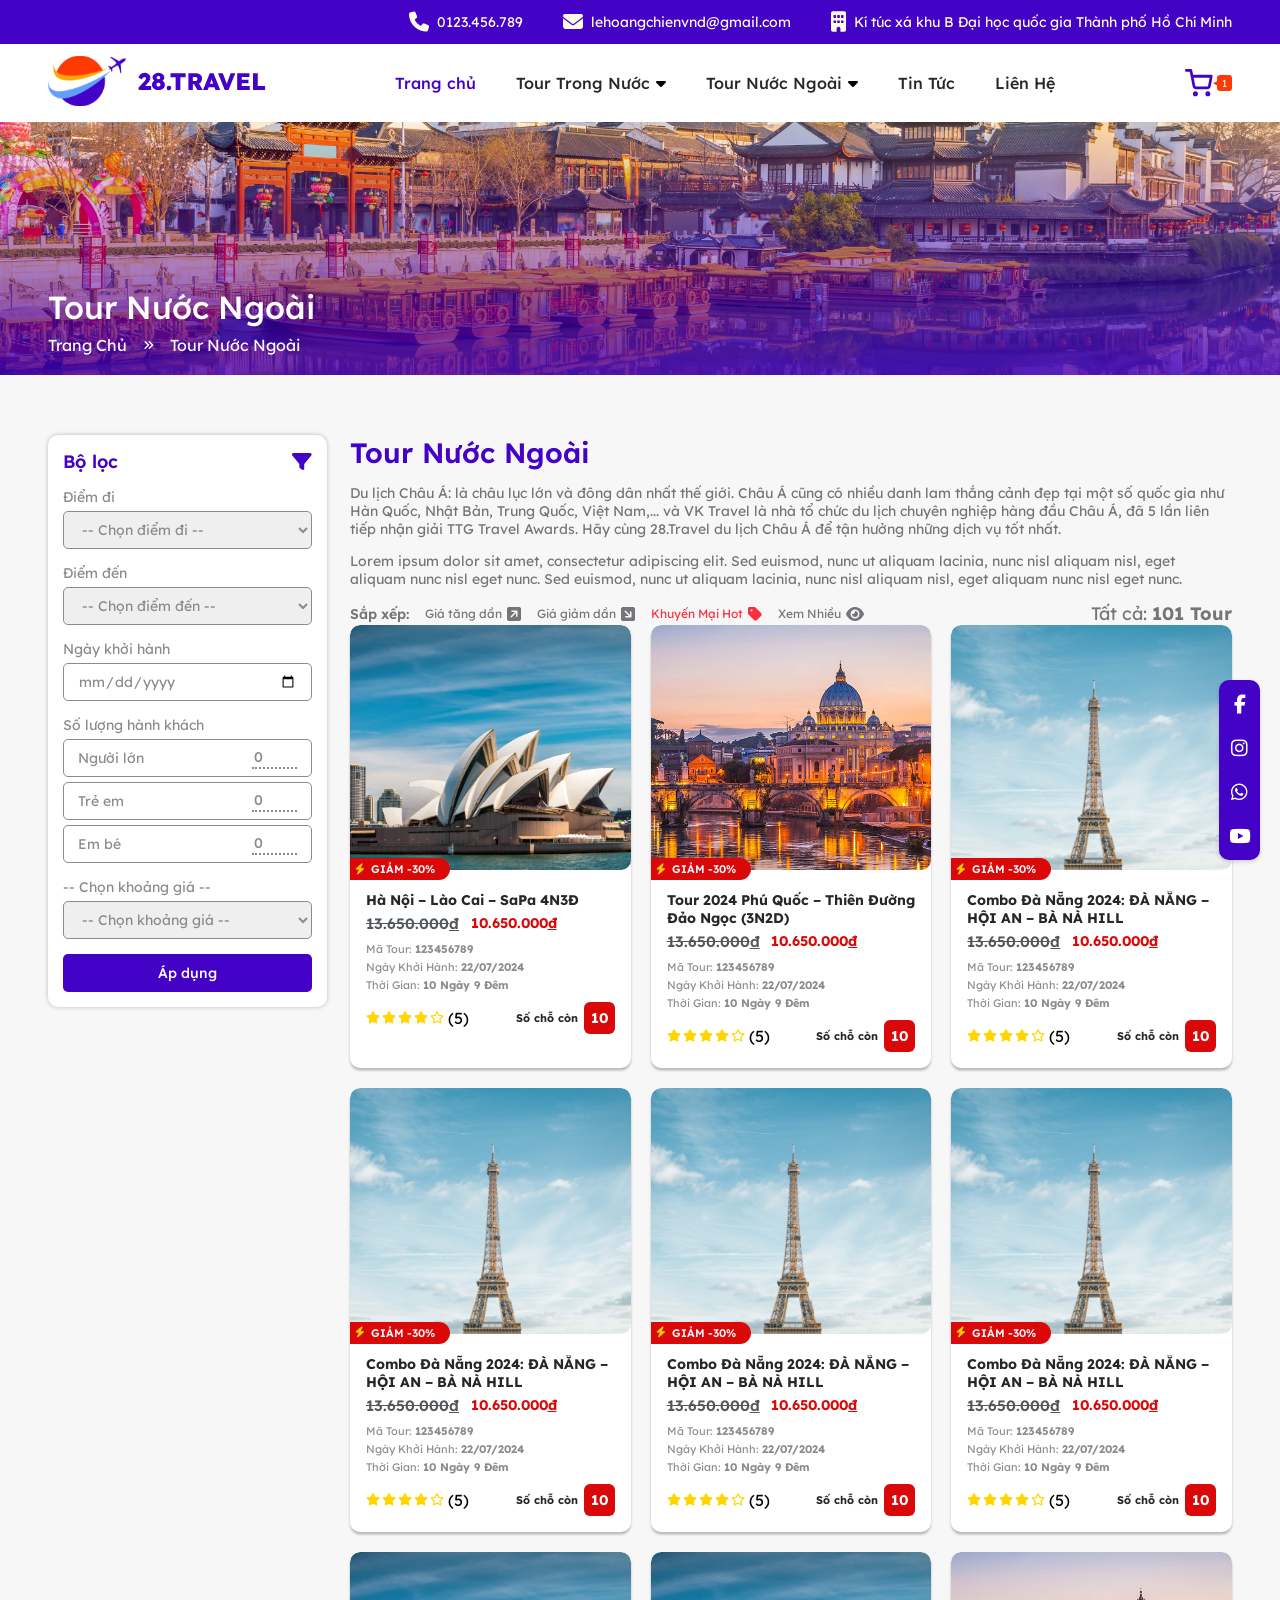
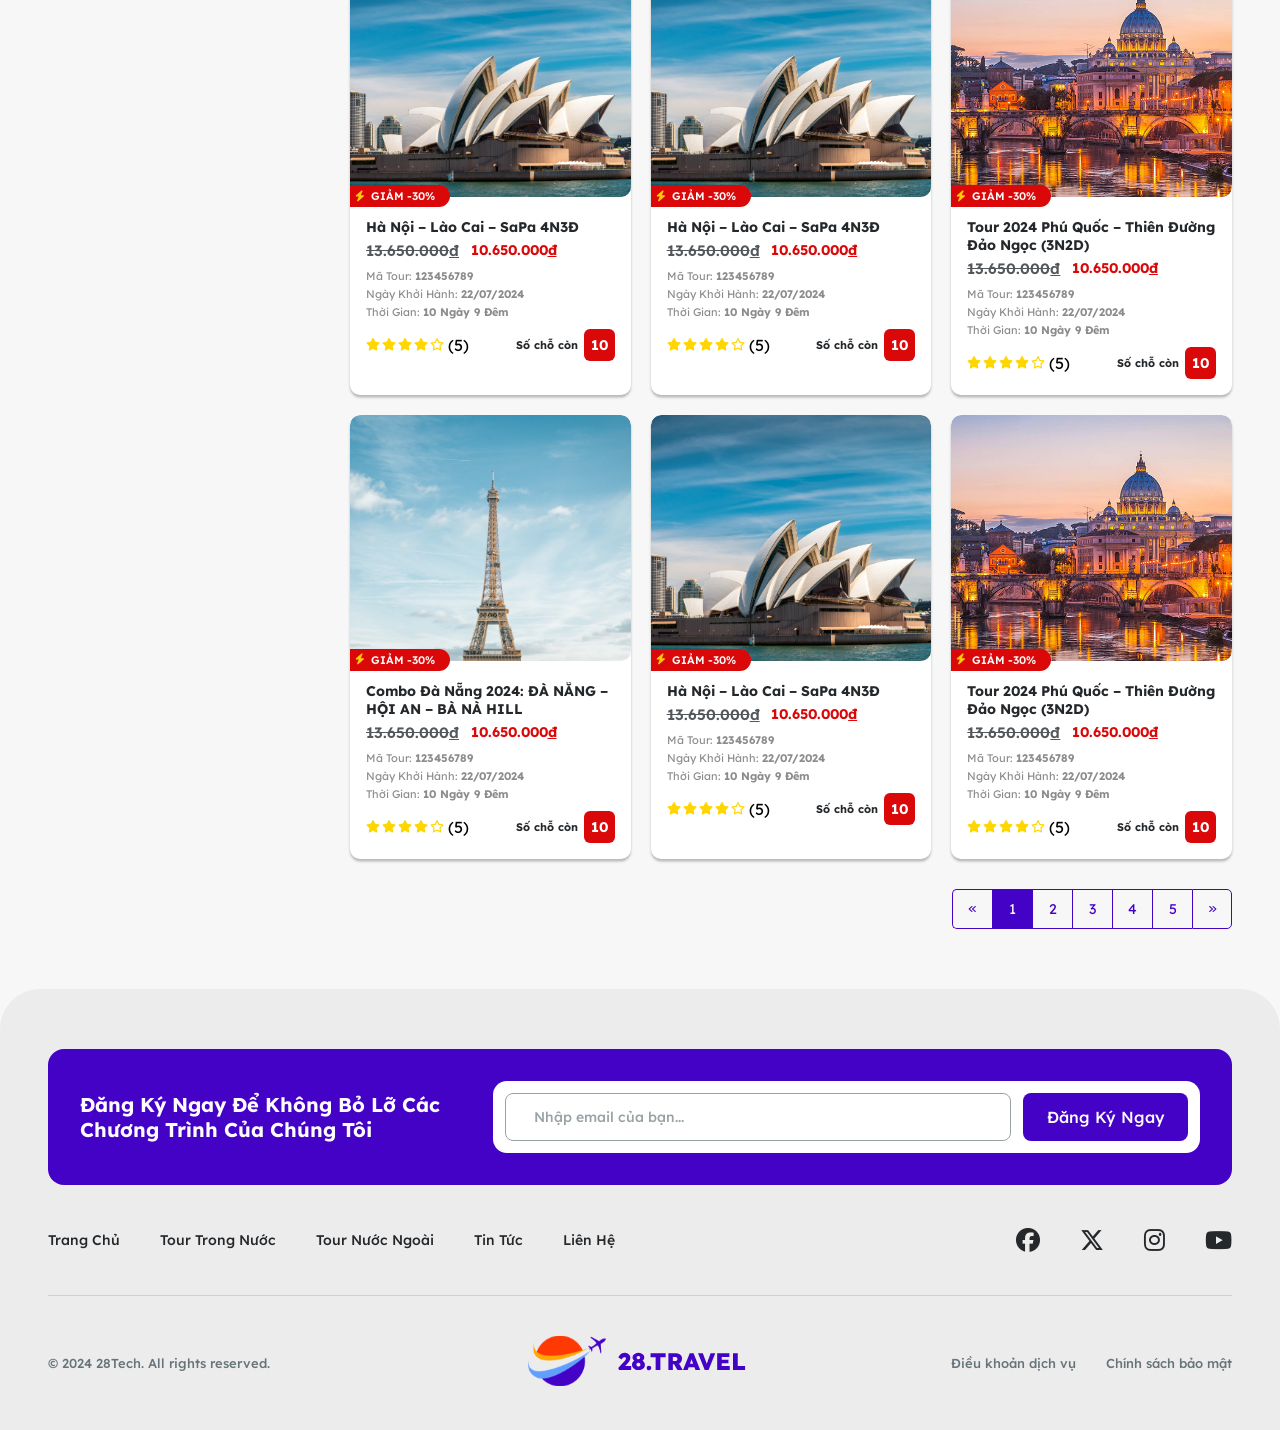
==== commit 60c54229: "Thêm README, hoàn thiện danh sách tour và tin tức - Thay các ô "Item" bằng thẻ tour thật ở trang chủ" ====
--- a/tour-list.html
+++ b/tour-list.html
@@ -324,17 +324,545 @@
                                 </div>
                             </div>
                         </div>
-                        <div class="product-item">Item</div>
-                        <div class="product-item">Item</div>
-                        <div class="product-item">Item</div>
-                        <div class="product-item">Item</div>
-                        <div class="product-item">Item</div>
-                        <div class="product-item">Item</div>
-                        <div class="product-item">Item</div>
-                        <div class="product-item">Item</div>
-                        <div class="product-item">Item</div>
-                        <div class="product-item">Item</div>
-                        <div class="product-item">Item</div>
+                        <div class="product-item">
+                            <a href="#" class="inner-image">
+                                <img src="assets/images/demo/product-2.jpg" alt="Tour 2024 Phú Quốc – Thiên Đường Đảo Ngọc (3N2D)">
+                            </a>
+                            <div class="inner-content">
+                                <div class="inner-discount">
+                                    <i class="fa-solid fa-bolt"></i>
+                                    Giảm -30%
+                                </div>
+                                <h3 class="inner-title">
+                                    <a href="#">
+                                        Tour 2024 Phú Quốc – Thiên Đường Đảo Ngọc (3N2D)
+                                    </a>
+                                </h3>
+                                <div class="inner-prices">
+                                    <div class="inner-price-old">
+                                        <del>13.650.000</del><span>đ</span>
+                                    </div>
+                                    <div class="inner-price-new">
+                                        10.650.000<span>đ</span>
+                                    </div>
+                                </div>
+                                <div class="inner-desc">
+                                    <div>Mã Tour: <b>123456789</b></div>
+                                    <div>Ngày Khởi Hành: <b>22/07/2024</b></div>
+                                    <div>Thời Gian: <b>10 Ngày 9 Đêm</b></div>
+                                </div>
+                                <div class="inner-footer">
+                                    <div class="inner-rating">
+                                        <div class="inner-stars">
+                                            <i class="fa-solid fa-star"></i>
+                                            <i class="fa-solid fa-star"></i>
+                                            <i class="fa-solid fa-star"></i>
+                                            <i class="fa-solid fa-star"></i>
+                                            <i class="fa-regular fa-star"></i>
+                                        </div>
+                                        <div class="inner-numbers">(5)</div>
+                                    </div>
+                                    <div class="inner-stock">
+                                        <div class="inner-label">
+                                            Số chỗ còn
+                                        </div>
+                                        <div class="inner-number">
+                                            10
+                                        </div>
+                                    </div>
+                                </div>
+                            </div>
+                        </div>
+                        <div class="product-item">
+                            <a href="#" class="inner-image">
+                                <img src="assets/images/demo/product-3.jpg" alt="Combo Đà Nẵng 2024: ĐÀ NẴNG – HỘI AN – BÀ NÀ HILL">
+                            </a>
+                            <div class="inner-content">
+                                <div class="inner-discount">
+                                    <i class="fa-solid fa-bolt"></i>
+                                    Giảm -30%
+                                </div>
+                                <h3 class="inner-title">
+                                    <a href="#">
+                                        Combo Đà Nẵng 2024: ĐÀ NẴNG – HỘI AN – BÀ NÀ HILL
+                                    </a>
+                                </h3>
+                                <div class="inner-prices">
+                                    <div class="inner-price-old">
+                                        <del>13.650.000</del><span>đ</span>
+                                    </div>
+                                    <div class="inner-price-new">
+                                        10.650.000<span>đ</span>
+                                    </div>
+                                </div>
+                                <div class="inner-desc">
+                                    <div>Mã Tour: <b>123456789</b></div>
+                                    <div>Ngày Khởi Hành: <b>22/07/2024</b></div>
+                                    <div>Thời Gian: <b>10 Ngày 9 Đêm</b></div>
+                                </div>
+                                <div class="inner-footer">
+                                    <div class="inner-rating">
+                                        <div class="inner-stars">
+                                            <i class="fa-solid fa-star"></i>
+                                            <i class="fa-solid fa-star"></i>
+                                            <i class="fa-solid fa-star"></i>
+                                            <i class="fa-solid fa-star"></i>
+                                            <i class="fa-regular fa-star"></i>
+                                        </div>
+                                        <div class="inner-numbers">(5)</div>
+                                    </div>
+                                    <div class="inner-stock">
+                                        <div class="inner-label">
+                                            Số chỗ còn
+                                        </div>
+                                        <div class="inner-number">
+                                            10
+                                        </div>
+                                    </div>
+                                </div>
+                            </div>
+                        </div>
+                        <div class="product-item">
+                            <a href="#" class="inner-image">
+                                <img src="assets/images/demo/product-3.jpg" alt="Combo Đà Nẵng 2024: ĐÀ NẴNG – HỘI AN – BÀ NÀ HILL">
+                            </a>
+                            <div class="inner-content">
+                                <div class="inner-discount">
+                                    <i class="fa-solid fa-bolt"></i>
+                                    Giảm -30%
+                                </div>
+                                <h3 class="inner-title">
+                                    <a href="#">
+                                        Combo Đà Nẵng 2024: ĐÀ NẴNG – HỘI AN – BÀ NÀ HILL
+                                    </a>
+                                </h3>
+                                <div class="inner-prices">
+                                    <div class="inner-price-old">
+                                        <del>13.650.000</del><span>đ</span>
+                                    </div>
+                                    <div class="inner-price-new">
+                                        10.650.000<span>đ</span>
+                                    </div>
+                                </div>
+                                <div class="inner-desc">
+                                    <div>Mã Tour: <b>123456789</b></div>
+                                    <div>Ngày Khởi Hành: <b>22/07/2024</b></div>
+                                    <div>Thời Gian: <b>10 Ngày 9 Đêm</b></div>
+                                </div>
+                                <div class="inner-footer">
+                                    <div class="inner-rating">
+                                        <div class="inner-stars">
+                                            <i class="fa-solid fa-star"></i>
+                                            <i class="fa-solid fa-star"></i>
+                                            <i class="fa-solid fa-star"></i>
+                                            <i class="fa-solid fa-star"></i>
+                                            <i class="fa-regular fa-star"></i>
+                                        </div>
+                                        <div class="inner-numbers">(5)</div>
+                                    </div>
+                                    <div class="inner-stock">
+                                        <div class="inner-label">
+                                            Số chỗ còn
+                                        </div>
+                                        <div class="inner-number">
+                                            10
+                                        </div>
+                                    </div>
+                                </div>
+                            </div>
+                        </div>
+                        <div class="product-item">
+                            <a href="#" class="inner-image">
+                                <img src="assets/images/demo/product-3.jpg" alt="Combo Đà Nẵng 2024: ĐÀ NẴNG – HỘI AN – BÀ NÀ HILL">
+                            </a>
+                            <div class="inner-content">
+                                <div class="inner-discount">
+                                    <i class="fa-solid fa-bolt"></i>
+                                    Giảm -30%
+                                </div>
+                                <h3 class="inner-title">
+                                    <a href="#">
+                                        Combo Đà Nẵng 2024: ĐÀ NẴNG – HỘI AN – BÀ NÀ HILL
+                                    </a>
+                                </h3>
+                                <div class="inner-prices">
+                                    <div class="inner-price-old">
+                                        <del>13.650.000</del><span>đ</span>
+                                    </div>
+                                    <div class="inner-price-new">
+                                        10.650.000<span>đ</span>
+                                    </div>
+                                </div>
+                                <div class="inner-desc">
+                                    <div>Mã Tour: <b>123456789</b></div>
+                                    <div>Ngày Khởi Hành: <b>22/07/2024</b></div>
+                                    <div>Thời Gian: <b>10 Ngày 9 Đêm</b></div>
+                                </div>
+                                <div class="inner-footer">
+                                    <div class="inner-rating">
+                                        <div class="inner-stars">
+                                            <i class="fa-solid fa-star"></i>
+                                            <i class="fa-solid fa-star"></i>
+                                            <i class="fa-solid fa-star"></i>
+                                            <i class="fa-solid fa-star"></i>
+                                            <i class="fa-regular fa-star"></i>
+                                        </div>
+                                        <div class="inner-numbers">(5)</div>
+                                    </div>
+                                    <div class="inner-stock">
+                                        <div class="inner-label">
+                                            Số chỗ còn
+                                        </div>
+                                        <div class="inner-number">
+                                            10
+                                        </div>
+                                    </div>
+                                </div>
+                            </div>
+                        </div>
+                        <div class="product-item">
+                            <a href="#" class="inner-image">
+                                <img src="assets/images/demo/product-3.jpg" alt="Combo Đà Nẵng 2024: ĐÀ NẴNG – HỘI AN – BÀ NÀ HILL">
+                            </a>
+                            <div class="inner-content">
+                                <div class="inner-discount">
+                                    <i class="fa-solid fa-bolt"></i>
+                                    Giảm -30%
+                                </div>
+                                <h3 class="inner-title">
+                                    <a href="#">
+                                        Combo Đà Nẵng 2024: ĐÀ NẴNG – HỘI AN – BÀ NÀ HILL
+                                    </a>
+                                </h3>
+                                <div class="inner-prices">
+                                    <div class="inner-price-old">
+                                        <del>13.650.000</del><span>đ</span>
+                                    </div>
+                                    <div class="inner-price-new">
+                                        10.650.000<span>đ</span>
+                                    </div>
+                                </div>
+                                <div class="inner-desc">
+                                    <div>Mã Tour: <b>123456789</b></div>
+                                    <div>Ngày Khởi Hành: <b>22/07/2024</b></div>
+                                    <div>Thời Gian: <b>10 Ngày 9 Đêm</b></div>
+                                </div>
+                                <div class="inner-footer">
+                                    <div class="inner-rating">
+                                        <div class="inner-stars">
+                                            <i class="fa-solid fa-star"></i>
+                                            <i class="fa-solid fa-star"></i>
+                                            <i class="fa-solid fa-star"></i>
+                                            <i class="fa-solid fa-star"></i>
+                                            <i class="fa-regular fa-star"></i>
+                                        </div>
+                                        <div class="inner-numbers">(5)</div>
+                                    </div>
+                                    <div class="inner-stock">
+                                        <div class="inner-label">
+                                            Số chỗ còn
+                                        </div>
+                                        <div class="inner-number">
+                                            10
+                                        </div>
+                                    </div>
+                                </div>
+                            </div>
+                        </div>
+                        <div class="product-item">
+                            <a href="#" class="inner-image">
+                                <img src="assets/images/demo/product-1.jpg" alt="Hà Nội – Lào Cai – SaPa 4N3Đ">
+                            </a>
+                            <div class="inner-content">
+                                <div class="inner-discount">
+                                    <i class="fa-solid fa-bolt"></i>
+                                    Giảm -30%
+                                </div>
+                                <h3 class="inner-title">
+                                    <a href="#">
+                                        Hà Nội – Lào Cai – SaPa 4N3Đ
+                                    </a>
+                                </h3>
+                                <div class="inner-prices">
+                                    <div class="inner-price-old">
+                                        <del>13.650.000</del><span>đ</span>
+                                    </div>
+                                    <div class="inner-price-new">
+                                        10.650.000<span>đ</span>
+                                    </div>
+                                </div>
+                                <div class="inner-desc">
+                                    <div>Mã Tour: <b>123456789</b></div>
+                                    <div>Ngày Khởi Hành: <b>22/07/2024</b></div>
+                                    <div>Thời Gian: <b>10 Ngày 9 Đêm</b></div>
+                                </div>
+                                <div class="inner-footer">
+                                    <div class="inner-rating">
+                                        <div class="inner-stars">
+                                            <i class="fa-solid fa-star"></i>
+                                            <i class="fa-solid fa-star"></i>
+                                            <i class="fa-solid fa-star"></i>
+                                            <i class="fa-solid fa-star"></i>
+                                            <i class="fa-regular fa-star"></i>
+                                        </div>
+                                        <div class="inner-numbers">(5)</div>
+                                    </div>
+                                    <div class="inner-stock">
+                                        <div class="inner-label">
+                                            Số chỗ còn
+                                        </div>
+                                        <div class="inner-number">
+                                            10
+                                        </div>
+                                    </div>
+                                </div>
+                            </div>
+                        </div>
+                        <div class="product-item">
+                            <a href="#" class="inner-image">
+                                <img src="assets/images/demo/product-1.jpg" alt="Hà Nội – Lào Cai – SaPa 4N3Đ">
+                            </a>
+                            <div class="inner-content">
+                                <div class="inner-discount">
+                                    <i class="fa-solid fa-bolt"></i>
+                                    Giảm -30%
+                                </div>
+                                <h3 class="inner-title">
+                                    <a href="#">
+                                        Hà Nội – Lào Cai – SaPa 4N3Đ
+                                    </a>
+                                </h3>
+                                <div class="inner-prices">
+                                    <div class="inner-price-old">
+                                        <del>13.650.000</del><span>đ</span>
+                                    </div>
+                                    <div class="inner-price-new">
+                                        10.650.000<span>đ</span>
+                                    </div>
+                                </div>
+                                <div class="inner-desc">
+                                    <div>Mã Tour: <b>123456789</b></div>
+                                    <div>Ngày Khởi Hành: <b>22/07/2024</b></div>
+                                    <div>Thời Gian: <b>10 Ngày 9 Đêm</b></div>
+                                </div>
+                                <div class="inner-footer">
+                                    <div class="inner-rating">
+                                        <div class="inner-stars">
+                                            <i class="fa-solid fa-star"></i>
+                                            <i class="fa-solid fa-star"></i>
+                                            <i class="fa-solid fa-star"></i>
+                                            <i class="fa-solid fa-star"></i>
+                                            <i class="fa-regular fa-star"></i>
+                                        </div>
+                                        <div class="inner-numbers">(5)</div>
+                                    </div>
+                                    <div class="inner-stock">
+                                        <div class="inner-label">
+                                            Số chỗ còn
+                                        </div>
+                                        <div class="inner-number">
+                                            10
+                                        </div>
+                                    </div>
+                                </div>
+                            </div>
+                        </div>
+                        <div class="product-item">
+                            <a href="#" class="inner-image">
+                                <img src="assets/images/demo/product-2.jpg" alt="Tour 2024 Phú Quốc – Thiên Đường Đảo Ngọc (3N2D)">
+                            </a>
+                            <div class="inner-content">
+                                <div class="inner-discount">
+                                    <i class="fa-solid fa-bolt"></i>
+                                    Giảm -30%
+                                </div>
+                                <h3 class="inner-title">
+                                    <a href="#">
+                                        Tour 2024 Phú Quốc – Thiên Đường Đảo Ngọc (3N2D)
+                                    </a>
+                                </h3>
+                                <div class="inner-prices">
+                                    <div class="inner-price-old">
+                                        <del>13.650.000</del><span>đ</span>
+                                    </div>
+                                    <div class="inner-price-new">
+                                        10.650.000<span>đ</span>
+                                    </div>
+                                </div>
+                                <div class="inner-desc">
+                                    <div>Mã Tour: <b>123456789</b></div>
+                                    <div>Ngày Khởi Hành: <b>22/07/2024</b></div>
+                                    <div>Thời Gian: <b>10 Ngày 9 Đêm</b></div>
+                                </div>
+                                <div class="inner-footer">
+                                    <div class="inner-rating">
+                                        <div class="inner-stars">
+                                            <i class="fa-solid fa-star"></i>
+                                            <i class="fa-solid fa-star"></i>
+                                            <i class="fa-solid fa-star"></i>
+                                            <i class="fa-solid fa-star"></i>
+                                            <i class="fa-regular fa-star"></i>
+                                        </div>
+                                        <div class="inner-numbers">(5)</div>
+                                    </div>
+                                    <div class="inner-stock">
+                                        <div class="inner-label">
+                                            Số chỗ còn
+                                        </div>
+                                        <div class="inner-number">
+                                            10
+                                        </div>
+                                    </div>
+                                </div>
+                            </div>
+                        </div>
+                        <div class="product-item">
+                            <a href="#" class="inner-image">
+                                <img src="assets/images/demo/product-3.jpg" alt="Combo Đà Nẵng 2024: ĐÀ NẴNG – HỘI AN – BÀ NÀ HILL">
+                            </a>
+                            <div class="inner-content">
+                                <div class="inner-discount">
+                                    <i class="fa-solid fa-bolt"></i>
+                                    Giảm -30%
+                                </div>
+                                <h3 class="inner-title">
+                                    <a href="#">
+                                        Combo Đà Nẵng 2024: ĐÀ NẴNG – HỘI AN – BÀ NÀ HILL
+                                    </a>
+                                </h3>
+                                <div class="inner-prices">
+                                    <div class="inner-price-old">
+                                        <del>13.650.000</del><span>đ</span>
+                                    </div>
+                                    <div class="inner-price-new">
+                                        10.650.000<span>đ</span>
+                                    </div>
+                                </div>
+                                <div class="inner-desc">
+                                    <div>Mã Tour: <b>123456789</b></div>
+                                    <div>Ngày Khởi Hành: <b>22/07/2024</b></div>
+                                    <div>Thời Gian: <b>10 Ngày 9 Đêm</b></div>
+                                </div>
+                                <div class="inner-footer">
+                                    <div class="inner-rating">
+                                        <div class="inner-stars">
+                                            <i class="fa-solid fa-star"></i>
+                                            <i class="fa-solid fa-star"></i>
+                                            <i class="fa-solid fa-star"></i>
+                                            <i class="fa-solid fa-star"></i>
+                                            <i class="fa-regular fa-star"></i>
+                                        </div>
+                                        <div class="inner-numbers">(5)</div>
+                                    </div>
+                                    <div class="inner-stock">
+                                        <div class="inner-label">
+                                            Số chỗ còn
+                                        </div>
+                                        <div class="inner-number">
+                                            10
+                                        </div>
+                                    </div>
+                                </div>
+                            </div>
+                        </div>
+                        <div class="product-item">
+                            <a href="#" class="inner-image">
+                                <img src="assets/images/demo/product-1.jpg" alt="Hà Nội – Lào Cai – SaPa 4N3Đ">
+                            </a>
+                            <div class="inner-content">
+                                <div class="inner-discount">
+                                    <i class="fa-solid fa-bolt"></i>
+                                    Giảm -30%
+                                </div>
+                                <h3 class="inner-title">
+                                    <a href="#">
+                                        Hà Nội – Lào Cai – SaPa 4N3Đ
+                                    </a>
+                                </h3>
+                                <div class="inner-prices">
+                                    <div class="inner-price-old">
+                                        <del>13.650.000</del><span>đ</span>
+                                    </div>
+                                    <div class="inner-price-new">
+                                        10.650.000<span>đ</span>
+                                    </div>
+                                </div>
+                                <div class="inner-desc">
+                                    <div>Mã Tour: <b>123456789</b></div>
+                                    <div>Ngày Khởi Hành: <b>22/07/2024</b></div>
+                                    <div>Thời Gian: <b>10 Ngày 9 Đêm</b></div>
+                                </div>
+                                <div class="inner-footer">
+                                    <div class="inner-rating">
+                                        <div class="inner-stars">
+                                            <i class="fa-solid fa-star"></i>
+                                            <i class="fa-solid fa-star"></i>
+                                            <i class="fa-solid fa-star"></i>
+                                            <i class="fa-solid fa-star"></i>
+                                            <i class="fa-regular fa-star"></i>
+                                        </div>
+                                        <div class="inner-numbers">(5)</div>
+                                    </div>
+                                    <div class="inner-stock">
+                                        <div class="inner-label">
+                                            Số chỗ còn
+                                        </div>
+                                        <div class="inner-number">
+                                            10
+                                        </div>
+                                    </div>
+                                </div>
+                            </div>
+                        </div>
+                        <div class="product-item">
+                            <a href="#" class="inner-image">
+                                <img src="assets/images/demo/product-2.jpg" alt="Tour 2024 Phú Quốc – Thiên Đường Đảo Ngọc (3N2D)">
+                            </a>
+                            <div class="inner-content">
+                                <div class="inner-discount">
+                                    <i class="fa-solid fa-bolt"></i>
+                                    Giảm -30%
+                                </div>
+                                <h3 class="inner-title">
+                                    <a href="#">
+                                        Tour 2024 Phú Quốc – Thiên Đường Đảo Ngọc (3N2D)
+                                    </a>
+                                </h3>
+                                <div class="inner-prices">
+                                    <div class="inner-price-old">
+                                        <del>13.650.000</del><span>đ</span>
+                                    </div>
+                                    <div class="inner-price-new">
+                                        10.650.000<span>đ</span>
+                                    </div>
+                                </div>
+                                <div class="inner-desc">
+                                    <div>Mã Tour: <b>123456789</b></div>
+                                    <div>Ngày Khởi Hành: <b>22/07/2024</b></div>
+                                    <div>Thời Gian: <b>10 Ngày 9 Đêm</b></div>
+                                </div>
+                                <div class="inner-footer">
+                                    <div class="inner-rating">
+                                        <div class="inner-stars">
+                                            <i class="fa-solid fa-star"></i>
+                                            <i class="fa-solid fa-star"></i>
+                                            <i class="fa-solid fa-star"></i>
+                                            <i class="fa-solid fa-star"></i>
+                                            <i class="fa-regular fa-star"></i>
+                                        </div>
+                                        <div class="inner-numbers">(5)</div>
+                                    </div>
+                                    <div class="inner-stock">
+                                        <div class="inner-label">
+                                            Số chỗ còn
+                                        </div>
+                                        <div class="inner-number">
+                                            10
+                                        </div>
+                                    </div>
+                                </div>
+                            </div>
+                        </div>
                     </div>
                     <div class="box-pagination">
                         <button><i class="fa-solid fa-angles-left"></i></button>
